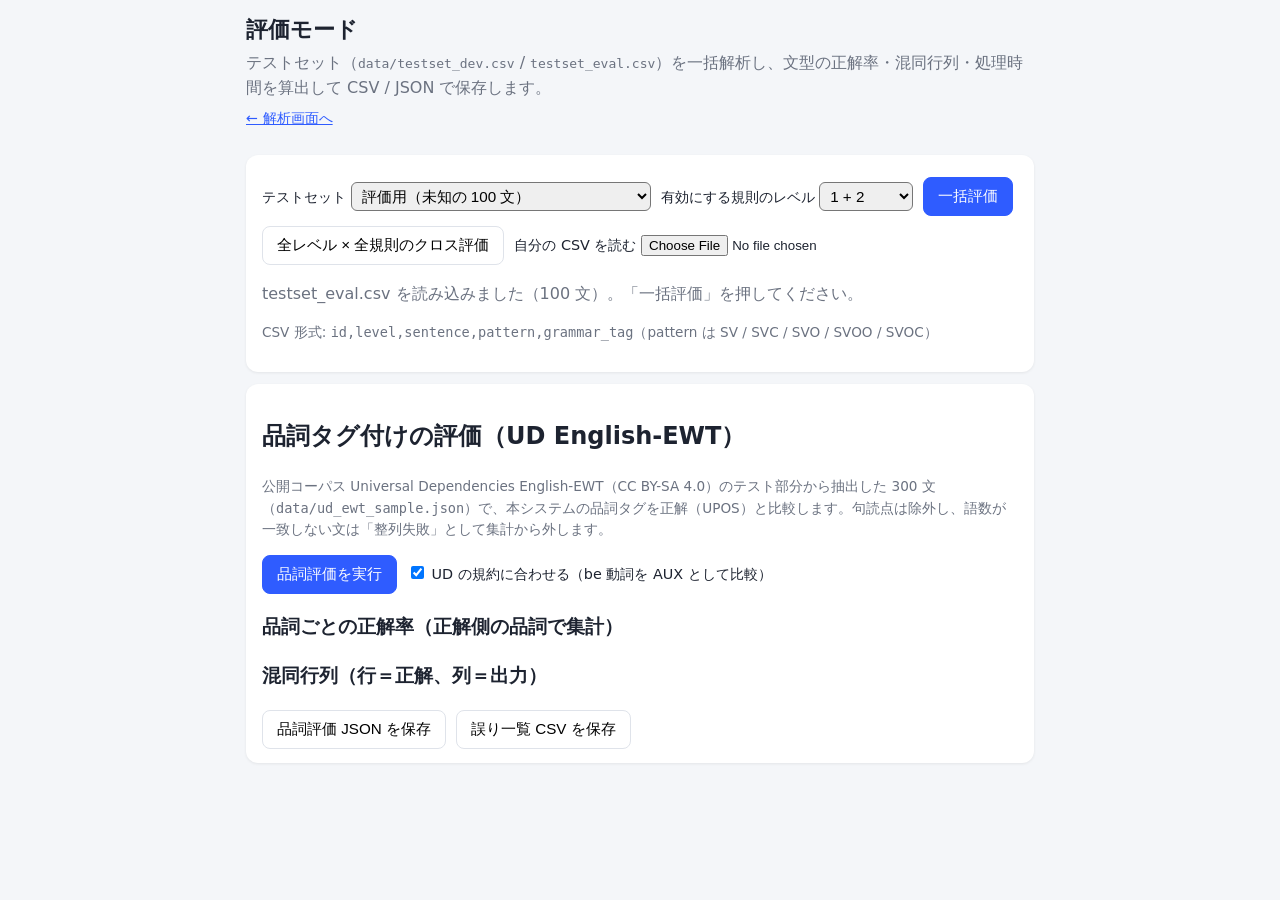
==== eval.html @ 33d203ad "v0.3: held-out eval set (100), UD-EWT POS/lemma evaluation, evaluation protocol" ====
<!DOCTYPE html>
<html lang="ja">
<head>
  <meta charset="UTF-8">
  <meta name="viewport" content="width=device-width, initial-scale=1.0">
  <title>評価モード - English Structure Viewer</title>
  <link rel="stylesheet" href="style.css">
</head>
<body>
  <header>
    <h1>評価モード</h1>
    <p class="sub">テストセット（<code>data/testset_dev.csv</code> / <code>testset_eval.csv</code>）を一括解析し、文型の正解率・混同行列・処理時間を算出して CSV / JSON で保存します。</p>
    <nav><a href="index.html">← 解析画面へ</a></nav>
  </header>
  <main>
    <section class="card">
      <div class="controls">
        <label>テストセット
          <select id="dataset">
            <option value="data/testset_dev.csv">開発用（規則を作りながら見た 50 文）</option>
            <option value="data/testset_eval.csv" selected>評価用（未知の 100 文）</option>
          </select>
        </label>
        <label>有効にする規則のレベル
          <select id="level">
            <option value="1">1 のみ</option>
            <option value="2" selected>1 + 2</option>
            <option value="3">1 + 2 + 3</option>
          </select>
        </label>
        <button id="run" class="primary">一括評価</button>
        <button id="runAll">全レベル × 全規則のクロス評価</button>
        <label>自分の CSV を読む <input type="file" id="file" accept=".csv"></label>
      </div>
      <p id="status" class="muted">読み込み中…</p>
      <p class="small muted">CSV 形式: <code>id,level,sentence,pattern,grammar_tag</code>（pattern は SV / SVC / SVO / SVOO / SVOC）</p>
    </section>

    <section class="card" id="summary" style="display:none">
      <h2>結果</h2>
      <div id="metrics"></div>
      <h3>文型ごとの正解率</h3>
      <div id="perPattern"></div>
      <h3>混同行列（行＝正解、列＝出力）</h3>
      <div id="confusion"></div>
      <div class="controls">
        <button id="dlDetail">詳細 CSV を保存</button>
        <button id="dlSummary">集計 JSON を保存</button>
      </div>
    </section>

    <section class="card" id="crossSec" style="display:none">
      <h2>クロス評価（行＝文のレベル、列＝有効規則）</h2>
      <div id="cross"></div>
      <button id="dlCross">クロス表 CSV を保存</button>
    </section>

    <section class="card" id="detailSec" style="display:none">
      <h2>詳細（誤りは赤）</h2>
      <div id="detail"></div>
    </section>
    <section class="card">
      <h2>品詞タグ付けの評価（UD English-EWT）</h2>
      <p class="small muted">公開コーパス Universal Dependencies English-EWT（CC BY-SA 4.0）のテスト部分から抽出した 300 文（<code>data/ud_ewt_sample.json</code>）で、本システムの品詞タグを正解（UPOS）と比較します。句読点は除外し、語数が一致しない文は「整列失敗」として集計から外します。</p>
      <div class="controls"><button id="runPos" class="primary">品詞評価を実行</button><label><input type="checkbox" id="udMode" checked> UD の規約に合わせる（be 動詞を AUX として比較）</label></div>
      <div id="posMetrics"></div>
      <h3>品詞ごとの正解率（正解側の品詞で集計）</h3>
      <div id="posPerTag"></div>
      <h3>混同行列（行＝正解、列＝出力）</h3>
      <div id="posConfusion"></div>
      <div class="controls">
        <button id="dlPos">品詞評価 JSON を保存</button>
        <button id="dlPosErr">誤り一覧 CSV を保存</button>
      </div>
    </section>
  </main>
  <script src="vendor/compromise.js"></script>
  <script type="module" src="eval.js"></script>
</body>
</html>
---- style.css ----
:root {
  --bg: #f4f6f9; --fg: #1d2330; --muted: #6b7280; --card: #fff; --accent: #2f5cff; --line: #dfe3ea;
  /* 役割の色（色覚多様性に配慮し、色＋記号＋ラベルを併用） */
  --S: #1f6fd6; --S-bg: #e3eefc;
  --V: #d6342f; --V-bg: #fde6e5;
  --O: #1e8f4e; --O-bg: #e2f5ea;
  --C: #c7860c; --C-bg: #fdf2d5;
  --M: #6b7280; --M-bg: #eef0f3;
}
* { box-sizing: border-box; }
body { margin: 0; font-family: system-ui, -apple-system, "Segoe UI", "Hiragino Sans", "Noto Sans JP", sans-serif; background: var(--bg); color: var(--fg); line-height: 1.6; }
header, main, footer { max-width: 820px; margin: 0 auto; padding: 12px 16px; }
h1 { margin: 0; font-size: 1.4rem; }
.sub { margin: 2px 0 4px; color: var(--muted); }
.ver { font-size: .8rem; background: #e5e7eb; padding: 1px 6px; border-radius: 6px; margin-left: 6px; }
nav a { color: var(--accent); font-size: .9rem; }
.card { background: var(--card); border-radius: 12px; padding: 14px 16px; margin-bottom: 12px; box-shadow: 0 1px 3px rgba(0,0,0,.07); }
.lab { font-weight: 600; font-size: .9rem; }
textarea { width: 100%; font-size: 1rem; padding: 8px; border: 1px solid #ccc; border-radius: 8px; margin-top: 4px; font-family: inherit; }
.controls { display: flex; flex-wrap: wrap; gap: 10px; align-items: center; margin-top: 8px; }
.controls label { font-size: .9rem; }
select { font-size: .95rem; padding: 4px 6px; border-radius: 6px; }
button { padding: 8px 14px; font-size: .95rem; border: 1px solid var(--line); border-radius: 8px; background: #fff; cursor: pointer; }
button.primary { background: var(--accent); color: #fff; border-color: var(--accent); }
button:disabled { opacity: .5; cursor: default; }
.muted { color: var(--muted); } .small { font-size: .85rem; }
footer { color: var(--muted); text-align: center; }

.legend { display: flex; flex-wrap: wrap; gap: 6px; font-size: .85rem; }
.legend span { padding: 2px 8px; border-radius: 6px; border: 1px solid; }
.legend .role-S { color: var(--S); background: var(--S-bg); }
.legend .role-V { color: var(--V); background: var(--V-bg); }
.legend .role-O { color: var(--O); background: var(--O-bg); }
.legend .role-C { color: var(--C); background: var(--C-bg); }
.legend .role-M { color: var(--M); background: var(--M-bg); border-style: dashed; }

.sentence { border-top: 1px solid var(--line); padding: 10px 0; }
.sentence-head { display: flex; gap: 10px; align-items: baseline; font-size: .85rem; color: var(--muted); flex-wrap: wrap; }
.pattern-badge { font-weight: 700; color: #fff; background: #374151; padding: 1px 8px; border-radius: 6px; font-size: .85rem; }
.time { margin-left: auto; }
.tokens { font-size: 1.15rem; line-height: 2.6; margin-top: 4px; }
.chunk { display: inline-block; padding: 0 4px; margin: 2px 2px; border-radius: 6px; border-bottom: 3px solid transparent; position: relative; }
.chunk.role-S { background: var(--S-bg); border-bottom-color: var(--S); }
.chunk.role-V { background: var(--V-bg); border-bottom-color: var(--V); }
.chunk.role-O { background: var(--O-bg); border-bottom-color: var(--O); }
.chunk.role-C { background: var(--C-bg); border-bottom-color: var(--C); }
.chunk.role-M { background: var(--M-bg); border-bottom: 2px dashed var(--M); }
.role-label { font-size: .65rem; font-weight: 700; margin-left: 2px; vertical-align: super; opacity: .85; }
.role-S .role-label { color: var(--S); } .role-V .role-label { color: var(--V); } .role-O .role-label { color: var(--O); } .role-C .role-label { color: var(--C); } .role-M .role-label { color: var(--M); }
.tok { cursor: pointer; border-radius: 4px; outline: none; }
.tok:hover, .tok:focus { background: rgba(0,0,0,.08); }

.card-pop { position: absolute; display: none; z-index: 10; background: #fff; border: 1px solid var(--line); border-radius: 10px; padding: 10px 12px; box-shadow: 0 6px 20px rgba(0,0,0,.15); font-size: .85rem; max-width: 280px; }
.cp-word { font-weight: 700; font-size: 1.05rem; margin-bottom: 4px; }
.cp-row b { display: inline-block; min-width: 3em; color: var(--muted); font-weight: 600; }
.cp-note { margin-top: 6px; color: var(--muted); border-top: 1px dashed var(--line); padding-top: 4px; }

/* 評価ページ */
table { border-collapse: collapse; width: 100%; font-size: .85rem; margin-top: 8px; }
th, td { border: 1px solid var(--line); padding: 4px 6px; text-align: left; }
th { background: #f0f2f5; }
td.ok { color: var(--O); } td.ng { color: var(--V); font-weight: 600; }
.metric { display: inline-block; background: #f0f2f5; padding: 6px 12px; border-radius: 8px; margin: 4px 6px 4px 0; }
.metric b { font-size: 1.2rem; }
@media (max-width: 480px) { .tokens { font-size: 1.05rem; } h1 { font-size: 1.2rem; } }
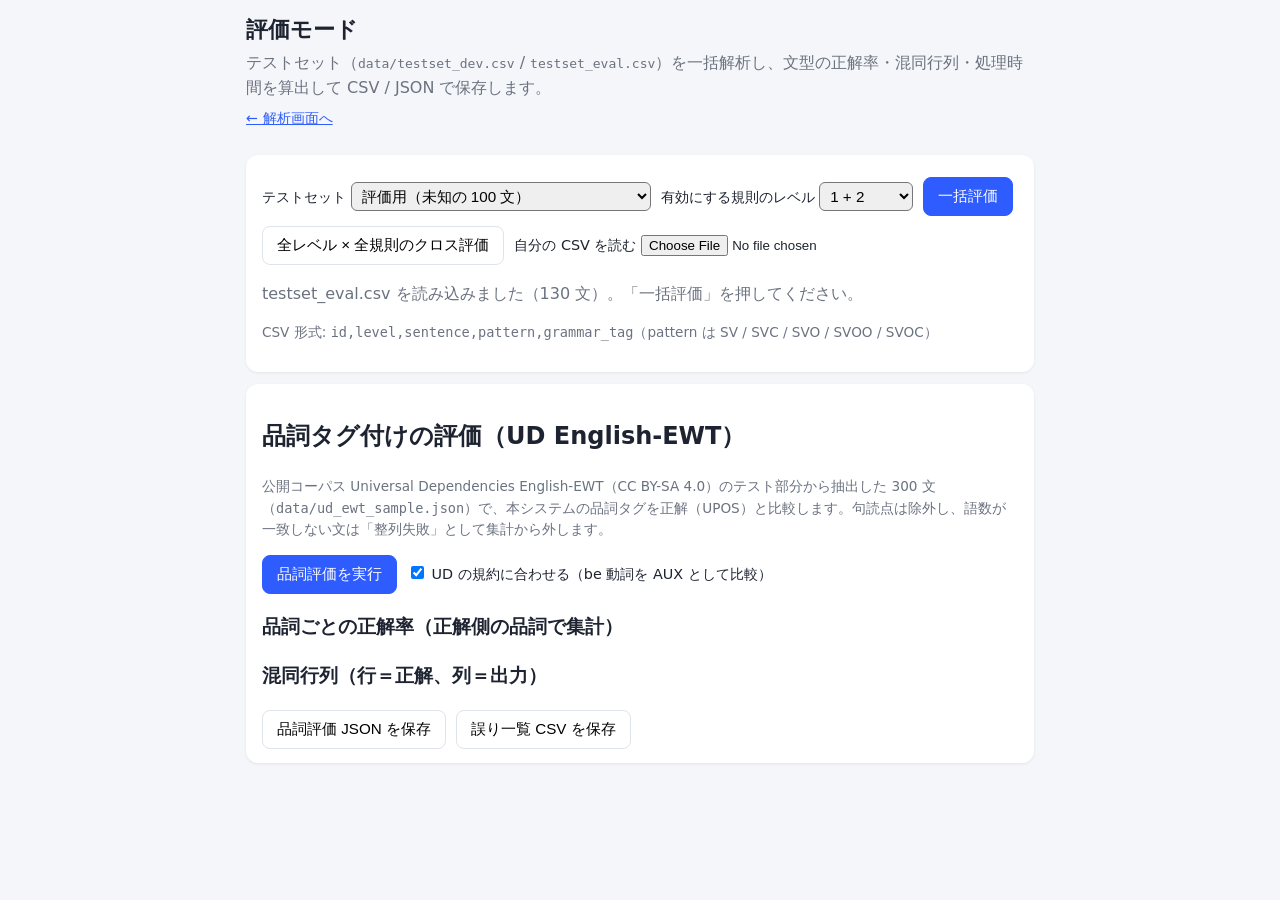
==== commit 10abf544: "v0.5: dictionary glosses (EJDict-hand), SVG structure tree, offline PWA, level-3 rules, evaluation s" ====
--- a/eval.html
+++ b/eval.html
@@ -4,7 +4,7 @@
   <meta charset="UTF-8">
   <meta name="viewport" content="width=device-width, initial-scale=1.0">
   <title>評価モード - English Structure Viewer</title>
-  <link rel="stylesheet" href="style.css">
+  <link rel="stylesheet" href="style.css?v=0.5">
 </head>
 <body>
   <header>
@@ -74,7 +74,7 @@
       </div>
     </section>
   </main>
-  <script src="vendor/compromise.js"></script>
-  <script type="module" src="eval.js"></script>
+  <script src="vendor/compromise.js?v=0.5"></script>
+  <script type="module" src="eval.js?v=0.5"></script>
 </body>
 </html>
--- a/style.css
+++ b/style.css
@@ -63,3 +63,6 @@
 .metric { display: inline-block; background: #f0f2f5; padding: 6px 12px; border-radius: 8px; margin: 4px 6px 4px 0; }
 .metric b { font-size: 1.2rem; }
 @media (max-width: 480px) { .tokens { font-size: 1.05rem; } h1 { font-size: 1.2rem; } }
+
+.tree { overflow-x: auto; margin: 6px 0 2px; padding: 4px 0; }
+.tree svg { display: block; min-width: 320px; }
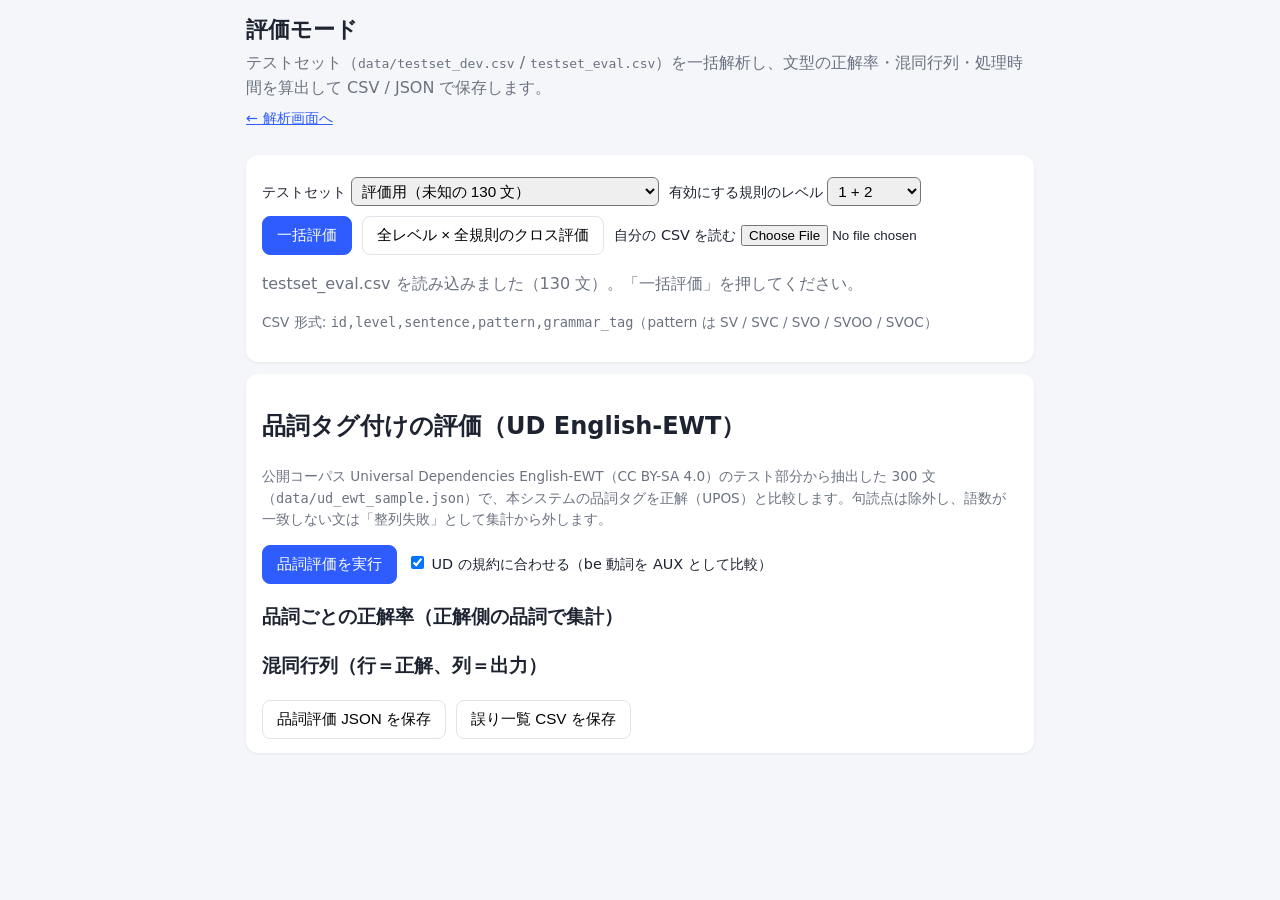
==== commit d032a33a: "v0.6: long-text support (sentence splitting, punctuation-aware chunking, quotes/parens/appositives)," ====
--- a/eval.html
+++ b/eval.html
@@ -4,7 +4,7 @@
   <meta charset="UTF-8">
   <meta name="viewport" content="width=device-width, initial-scale=1.0">
   <title>評価モード - English Structure Viewer</title>
-  <link rel="stylesheet" href="style.css?v=0.5">
+  <link rel="stylesheet" href="style.css?v=0.6">
 </head>
 <body>
   <header>
@@ -17,8 +17,8 @@
       <div class="controls">
         <label>テストセット
           <select id="dataset">
-            <option value="data/testset_dev.csv">開発用（規則を作りながら見た 50 文）</option>
-            <option value="data/testset_eval.csv" selected>評価用（未知の 100 文）</option>
+            <option value="data/testset_dev.csv">開発用（規則を作りながら見た 135 文）</option>
+            <option value="data/testset_eval.csv" selected>評価用（未知の 130 文）</option>
           </select>
         </label>
         <label>有効にする規則のレベル
@@ -74,7 +74,7 @@
       </div>
     </section>
   </main>
-  <script src="vendor/compromise.js?v=0.5"></script>
-  <script type="module" src="eval.js?v=0.5"></script>
+  <script src="vendor/compromise.js?v=0.6"></script>
+  <script type="module" src="eval.js?v=0.6"></script>
 </body>
 </html>
--- a/style.css
+++ b/style.css
@@ -66,3 +66,20 @@
 
 .tree { overflow-x: auto; margin: 6px 0 2px; padding: 4px 0; }
 .tree svg { display: block; min-width: 320px; }
+
+/* 長文向け */
+.para-head { font-weight: 700; color: var(--muted); margin: 14px 0 2px; font-size: .85rem; border-left: 3px solid var(--accent); padding-left: 8px; }
+.snum { display: inline-block; min-width: 2.6em; text-align: center; font-size: .75rem; font-weight: 700; color: #fff; background: var(--accent); border-radius: 6px; padding: 1px 6px; }
+.pattern-badge.unk { background: #9ca3af; }
+.sentence.unknown { background: #fafafa; }
+.chip { font-size: .72rem; background: #eef0f3; color: #374151; border-radius: 10px; padding: 1px 7px; }
+.chip.muted { color: var(--muted); }
+.tree-slot { margin-top: 4px; }
+.tree-btn { font-size: .8rem; padding: 3px 10px; }
+.metrics { display: flex; flex-wrap: wrap; gap: 4px; }
+.pattern-counts { display: flex; flex-wrap: wrap; gap: 6px; margin-top: 6px; }
+.pc { font-size: .85rem; padding: 4px 10px; }
+.pc.active { background: var(--accent); color: #fff; border-color: var(--accent); }
+.pc.unk b { color: var(--V); }
+.chunk { word-break: normal; }
+.tokens { line-height: 2.5; }
